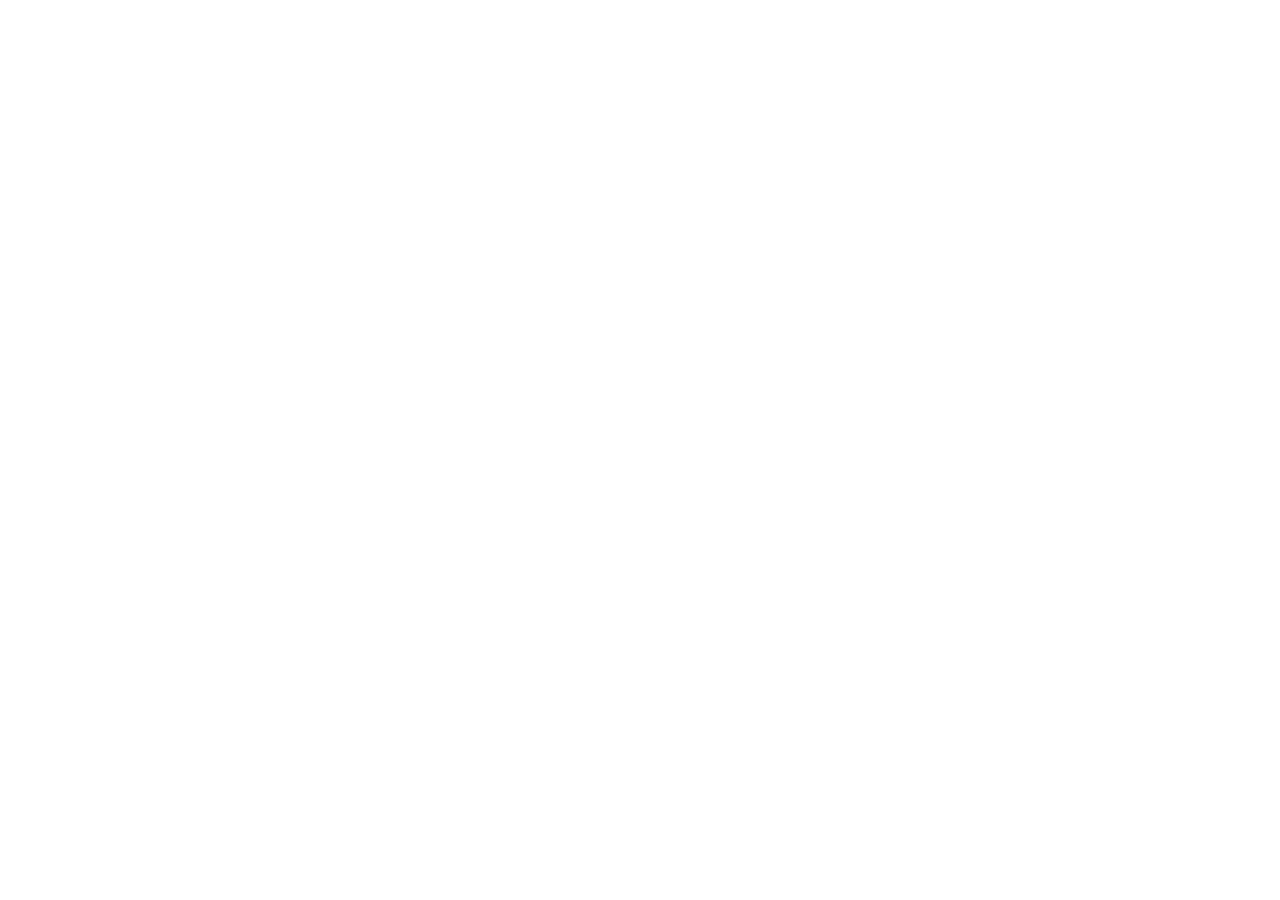
==== index.html @ fb1599a6 "project structure" ====
<!DOCTYPE html>
<html lang="en">
<head>
    <meta charset="UTF-8" />
    <meta name="viewport" content="width=device-width, initial-scale=1.0" />
    <link rel="stylesheet" href="style.css">
    <title>Movie Watchlist</title>
</head>
<body>
    <script src="index.js"></script>
</body>
</html>
---- style.css ----
*{
    box-sizing: border-box;
}
html,body{
    padding: 0;
    margin: 0;
}
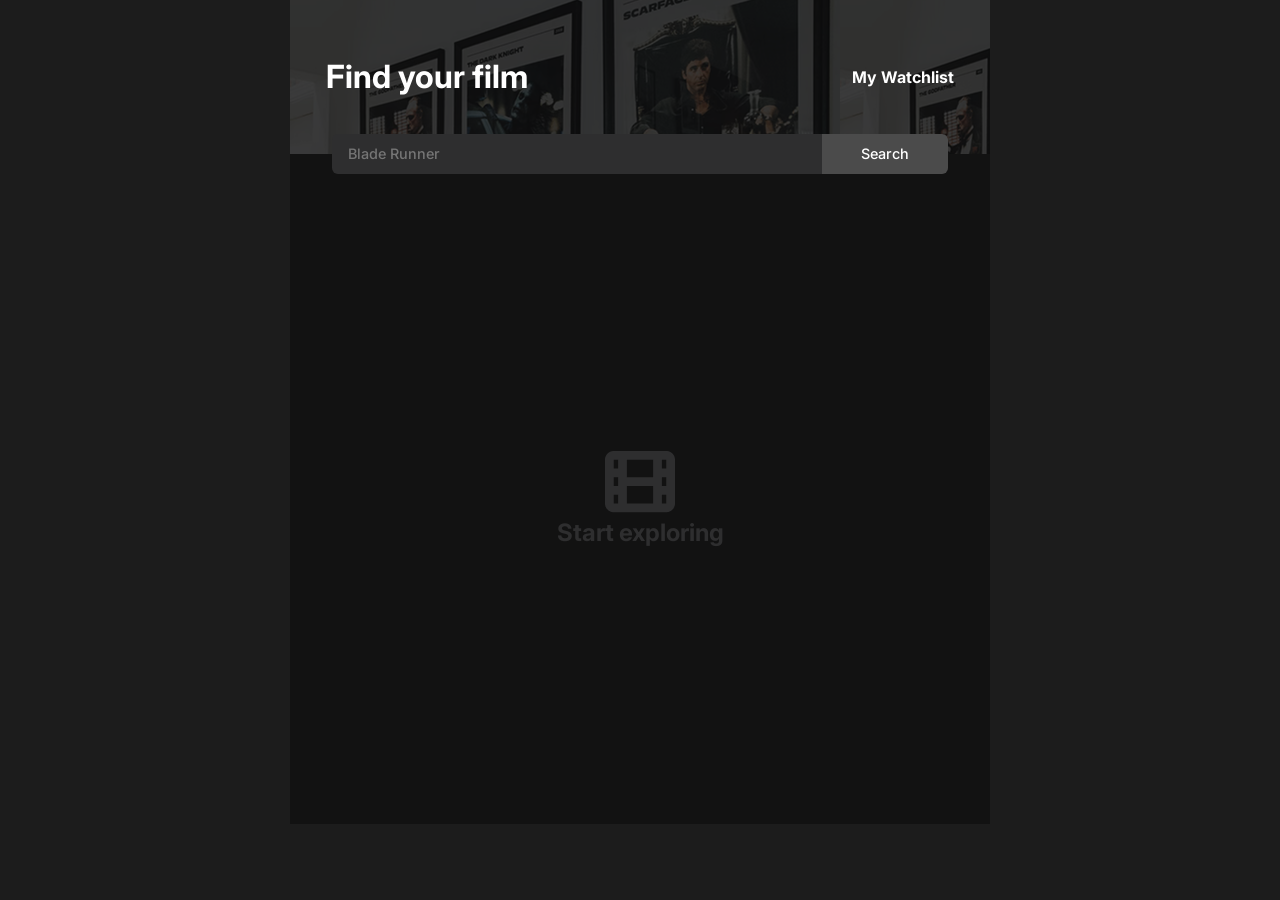
==== commit a43d2562: "header , search  styling" ====
--- a/index.html
+++ b/index.html
@@ -4,9 +4,27 @@
     <meta charset="UTF-8" />
     <meta name="viewport" content="width=device-width, initial-scale=1.0" />
     <link rel="stylesheet" href="style.css">
+    <link rel="preconnect" href="https://fonts.googleapis.com">
+    <link rel="preconnect" href="https://fonts.gstatic.com" crossorigin>
+    <link href="https://fonts.googleapis.com/css2?family=Inter:ital,opsz,wght@0,14..32,100..900;1,14..32,100..900&display=swap" rel="stylesheet">
     <title>Movie Watchlist</title>
 </head>
 <body>
+    <header>
+        <h1>Find your film</h1>
+        <a href="watchlist.html">My Watchlist</a>
+    </header>
+    <main>
+        <div class="search-container">
+            <input type="text" placeholder="Blade Runner" name="search" id="search">
+            <button id="search-btn">Search</button>
+        </div>
+        <div class="film-list">
+            <img src="images/movie-ico.png" alt="">
+            <h2>Start exploring</h2>
+        </div>
+
+    </main>
     <script src="index.js"></script>
 </body>
 </html>
--- a/style.css
+++ b/style.css
@@ -1,8 +1,85 @@
 *{
     box-sizing: border-box;
+    font-family: "Inter", sans-serif;
+
 }
 html,body{
     padding: 0;
-    margin: 0;
+    margin: auto;
+    width: 700px;
+    background-color: #1c1c1c;
+    color: white;
 }
+header{
+    background: url('images/header.png');
+    display: flex;
+    align-items: center;
+    justify-content: space-between;
+    padding: 2.25rem;
+}
+a{
+    text-decoration: none;
+    color: white;
+    font-weight: bold;
+}
+a:hover{
+    border-bottom: 1.5px solid white;
+}
+main{
+    background-color: #121212;
+    display: flex;
+    flex-direction: column;
+    align-items: center;
+    justify-content: center;
+}
+#search{
+    background-color: #2e2e2f;
+    border: none;
+    color: #A5A5A5;
+    width: 70%;
+    height: 40px;
+    font-size: 0.9rem;
+    font-weight: 500;
+    padding: 1rem;
+    border-top-left-radius: 6px;
+    border-bottom-left-radius: 6px;
+}
+#search:focus{
+    outline: none;
+}
+.search-container
+{
+    display: flex;
+    align-items: center;
+    justify-content: center;
+    width: 100%;
+    position: relative;
+    bottom: 20px;
+}
+#search-btn{
+    height: 40px;
+    background-color: #4B4B4B;
+    color: white;
+    border: none;
+    border-top-right-radius: 6px;
+    border-bottom-right-radius: 6px;
+    width: 18%;
+    font-weight: 500;
+    font-size: 0.9rem;
+    cursor: pointer;
+}
+#search-btn:hover{
+    background-color: #5a5a5a;
+}
+.film-list{
+    display: flex;
+    align-items: center;
+    justify-content: center;
+    flex-direction: column;
+    height: 70vh;
+}
+.film-list h2 {
+    margin-top: 5px;
+    color: #2E2E2F;
 
+}
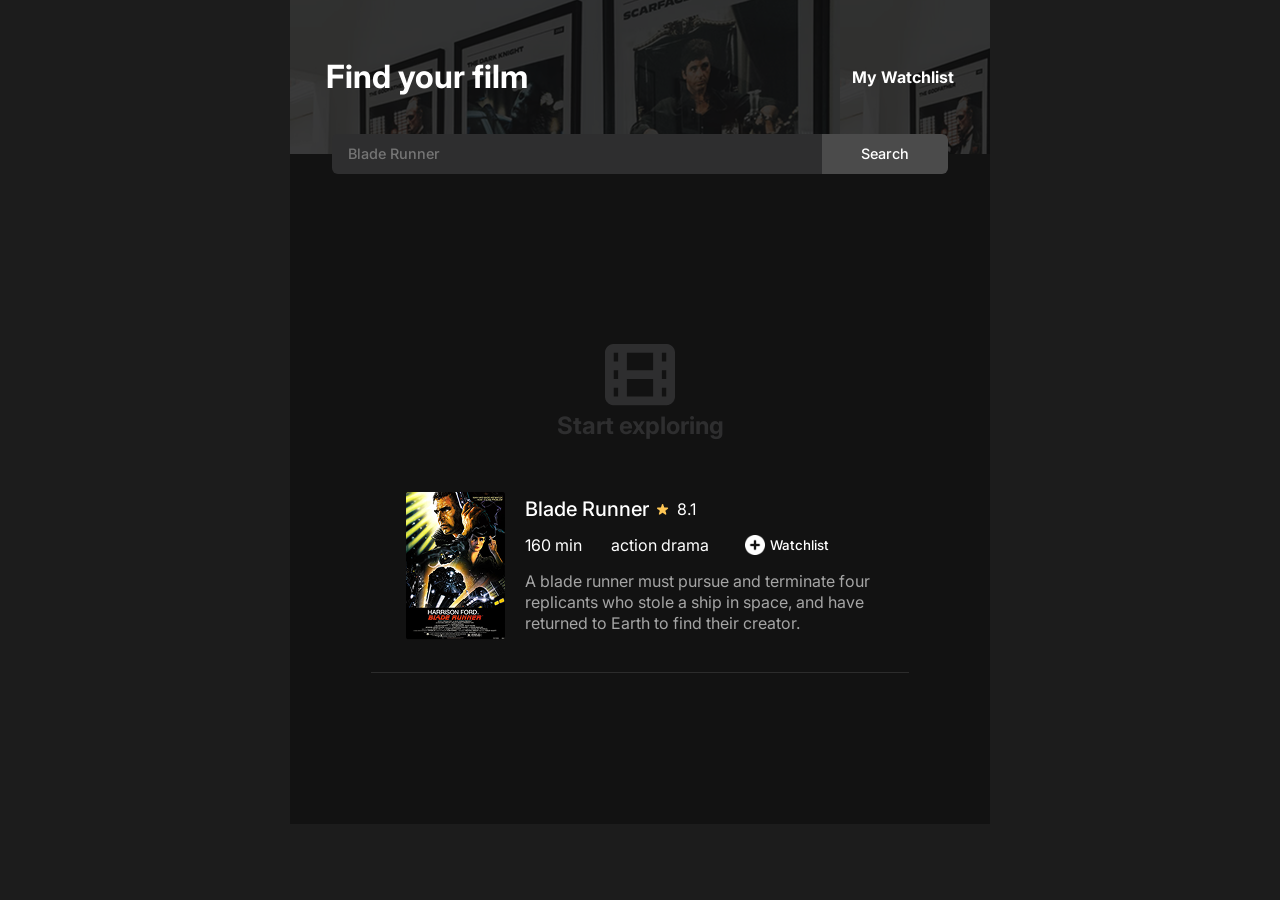
==== commit caaf8fb5: "single film structure and styling" ====
--- a/index.html
+++ b/index.html
@@ -1,14 +1,18 @@
 <!DOCTYPE html>
 <html lang="en">
+
 <head>
     <meta charset="UTF-8" />
     <meta name="viewport" content="width=device-width, initial-scale=1.0" />
     <link rel="stylesheet" href="style.css">
     <link rel="preconnect" href="https://fonts.googleapis.com">
     <link rel="preconnect" href="https://fonts.gstatic.com" crossorigin>
-    <link href="https://fonts.googleapis.com/css2?family=Inter:ital,opsz,wght@0,14..32,100..900;1,14..32,100..900&display=swap" rel="stylesheet">
+    <link
+        href="https://fonts.googleapis.com/css2?family=Inter:ital,opsz,wght@0,14..32,100..900;1,14..32,100..900&display=swap"
+        rel="stylesheet">
     <title>Movie Watchlist</title>
 </head>
+
 <body>
     <header>
         <h1>Find your film</h1>
@@ -20,11 +24,34 @@
             <button id="search-btn">Search</button>
         </div>
         <div class="film-list">
+
             <img src="images/movie-ico.png" alt="">
             <h2>Start exploring</h2>
+            <div class="film">
+                <img src="images/poster.png" alt="">
+                <div class="film-info">
+
+                    <div class="film-title">
+                        <h3>Blade Runner</h3>
+                        <img src="images/rate-ico.png" alt="">
+                        8.1
+                    </div>
+                    <div class="film-details">
+                        <p>160 min</p>
+                        <p>action drama</p>
+                        <button><img class="add-icon" src="images/add.png" alt=""> <p>Watchlist</p></button>
+                    </div>
+
+                    <p class="film-desc">A blade runner must pursue and terminate four replicants who stole a ship in space, and have returned to Earth to find their creator.</p>
+
+                </div>
+
+            </div>
+
         </div>
 
     </main>
     <script src="index.js"></script>
 </body>
+
 </html>
--- a/style.css
+++ b/style.css
@@ -1,38 +1,45 @@
-*{
+* {
     box-sizing: border-box;
     font-family: "Inter", sans-serif;
 
 }
-html,body{
+
+html,
+body {
     padding: 0;
     margin: auto;
     width: 700px;
     background-color: #1c1c1c;
     color: white;
 }
-header{
+
+header {
     background: url('images/header.png');
     display: flex;
     align-items: center;
     justify-content: space-between;
     padding: 2.25rem;
 }
-a{
+
+a {
     text-decoration: none;
     color: white;
     font-weight: bold;
 }
-a:hover{
+
+a:hover {
     border-bottom: 1.5px solid white;
 }
-main{
+
+main {
     background-color: #121212;
     display: flex;
     flex-direction: column;
     align-items: center;
     justify-content: center;
 }
-#search{
+
+#search {
     background-color: #2e2e2f;
     border: none;
     color: #A5A5A5;
@@ -44,11 +51,12 @@
     border-top-left-radius: 6px;
     border-bottom-left-radius: 6px;
 }
-#search:focus{
+
+#search:focus {
     outline: none;
 }
-.search-container
-{
+
+.search-container {
     display: flex;
     align-items: center;
     justify-content: center;
@@ -56,7 +64,8 @@
     position: relative;
     bottom: 20px;
 }
-#search-btn{
+
+#search-btn {
     height: 40px;
     background-color: #4B4B4B;
     color: white;
@@ -68,18 +77,78 @@
     font-size: 0.9rem;
     cursor: pointer;
 }
-#search-btn:hover{
+
+#search-btn:hover {
     background-color: #5a5a5a;
 }
-.film-list{
+
+.film-list {
     display: flex;
     align-items: center;
     justify-content: center;
     flex-direction: column;
     height: 70vh;
 }
+
 .film-list h2 {
     margin-top: 5px;
     color: #2E2E2F;
 
+}
+
+.film {
+    display: flex;
+    justify-content: center;
+    padding: 2rem 4rem;
+    border-bottom: 1px solid #2C2C2C;
+    width: 90%;
+    
+}
+
+.film-info {
+    margin-left: 20px;
+    display: flex;
+    flex-direction: column;
+    justify-content: center;
+
+
+}
+
+.film-title {
+    display: flex;
+    align-items: center;
+    gap: 0.5rem;
+    height: 20px;
+}
+
+.film-title h3 {
+    font-size: 1.25rem;
+    font-weight: 500;
+    
+}
+
+.film-details {
+    display: flex;
+    gap: 1.85rem;
+}
+.film-details button {
+    background-color: transparent;
+    display: flex;
+    color: white;
+    border: none;
+    font-weight: 500;
+    align-items: center;
+    gap: 0.35rem;
+    cursor: pointer;
+}
+.add-icon {
+    width: 20px;
+    height: 20px;
+    
+}
+.film-desc{
+    margin: 0;
+    color: #A5A5A5;
+    width: 350px;
+    line-height: 1.3;
 }
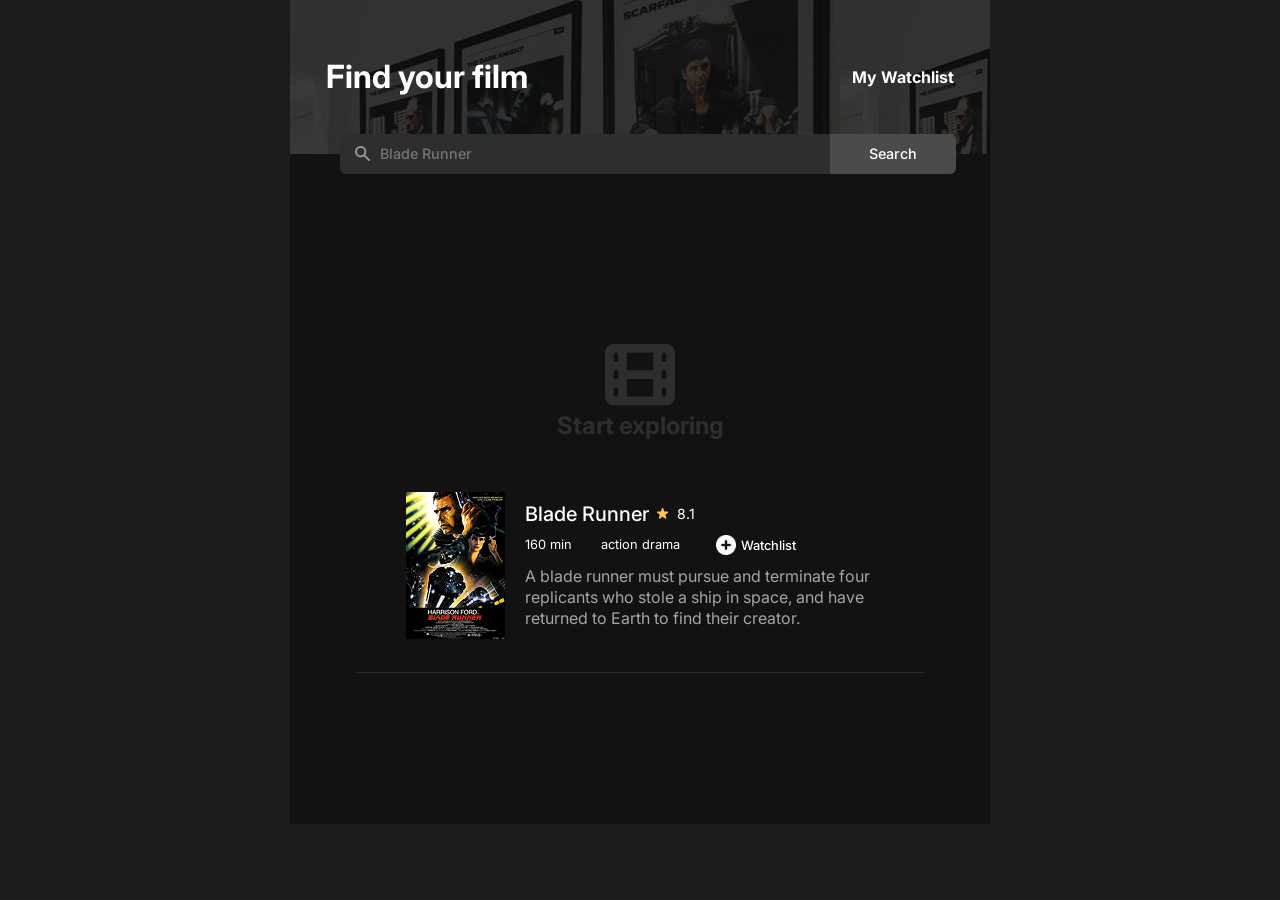
==== commit 848c69a3: "add icon to search field" ====
--- a/index.html
+++ b/index.html
@@ -20,6 +20,7 @@
     </header>
     <main>
         <div class="search-container">
+            <img class="search-icon" src="images/search.png" alt="">
             <input type="text" placeholder="Blade Runner" name="search" id="search">
             <button id="search-btn">Search</button>
         </div>
@@ -28,7 +29,7 @@
             <img src="images/movie-ico.png" alt="">
             <h2>Start exploring</h2>
             <div class="film">
-                <img src="images/poster.png" alt="">
+                <img class="poster-img" src="images/poster.png" alt="">
                 <div class="film-info">
 
                     <div class="film-title">
@@ -39,10 +40,13 @@
                     <div class="film-details">
                         <p>160 min</p>
                         <p>action drama</p>
-                        <button><img class="add-icon" src="images/add.png" alt=""> <p>Watchlist</p></button>
+                        <button><img class="add-icon" src="images/add.png" alt="">
+                            <p>Watchlist</p>
+                        </button>
                     </div>
 
-                    <p class="film-desc">A blade runner must pursue and terminate four replicants who stole a ship in space, and have returned to Earth to find their creator.</p>
+                    <p class="film-desc">A blade runner must pursue and terminate four replicants who stole a ship in
+                        space, and have returned to Earth to find their creator.</p>
 
                 </div>
 
--- a/style.css
+++ b/style.css
@@ -48,10 +48,18 @@
     font-size: 0.9rem;
     font-weight: 500;
     padding: 1rem;
+    padding-inline: 2.5rem;
     border-top-left-radius: 6px;
     border-bottom-left-radius: 6px;
+
 }
-
+.search-icon{
+    width: 15px;
+    height: 15px;
+    opacity: 0.5;
+    position: relative;
+    left: 30px;
+}
 #search:focus {
     outline: none;
 }
@@ -87,6 +95,7 @@
     align-items: center;
     justify-content: center;
     flex-direction: column;
+    width: 90%;
     height: 70vh;
 }
 
@@ -99,11 +108,13 @@
 .film {
     display: flex;
     justify-content: center;
+    align-items: center;
     padding: 2rem 4rem;
     border-bottom: 1px solid #2C2C2C;
     width: 90%;
-    
+
 }
+
 
 .film-info {
     margin-left: 20px;
@@ -119,18 +130,23 @@
     align-items: center;
     gap: 0.5rem;
     height: 20px;
+    font-size: 14px;
 }
 
 .film-title h3 {
     font-size: 1.25rem;
     font-weight: 500;
-    
+
 }
 
 .film-details {
     display: flex;
     gap: 1.85rem;
 }
+.film-details p {
+    font-size: 0.80rem;
+}
+
 .film-details button {
     background-color: transparent;
     display: flex;
@@ -141,12 +157,14 @@
     gap: 0.35rem;
     cursor: pointer;
 }
+
 .add-icon {
     width: 20px;
     height: 20px;
-    
+
 }
-.film-desc{
+
+.film-desc {
     margin: 0;
     color: #A5A5A5;
     width: 350px;
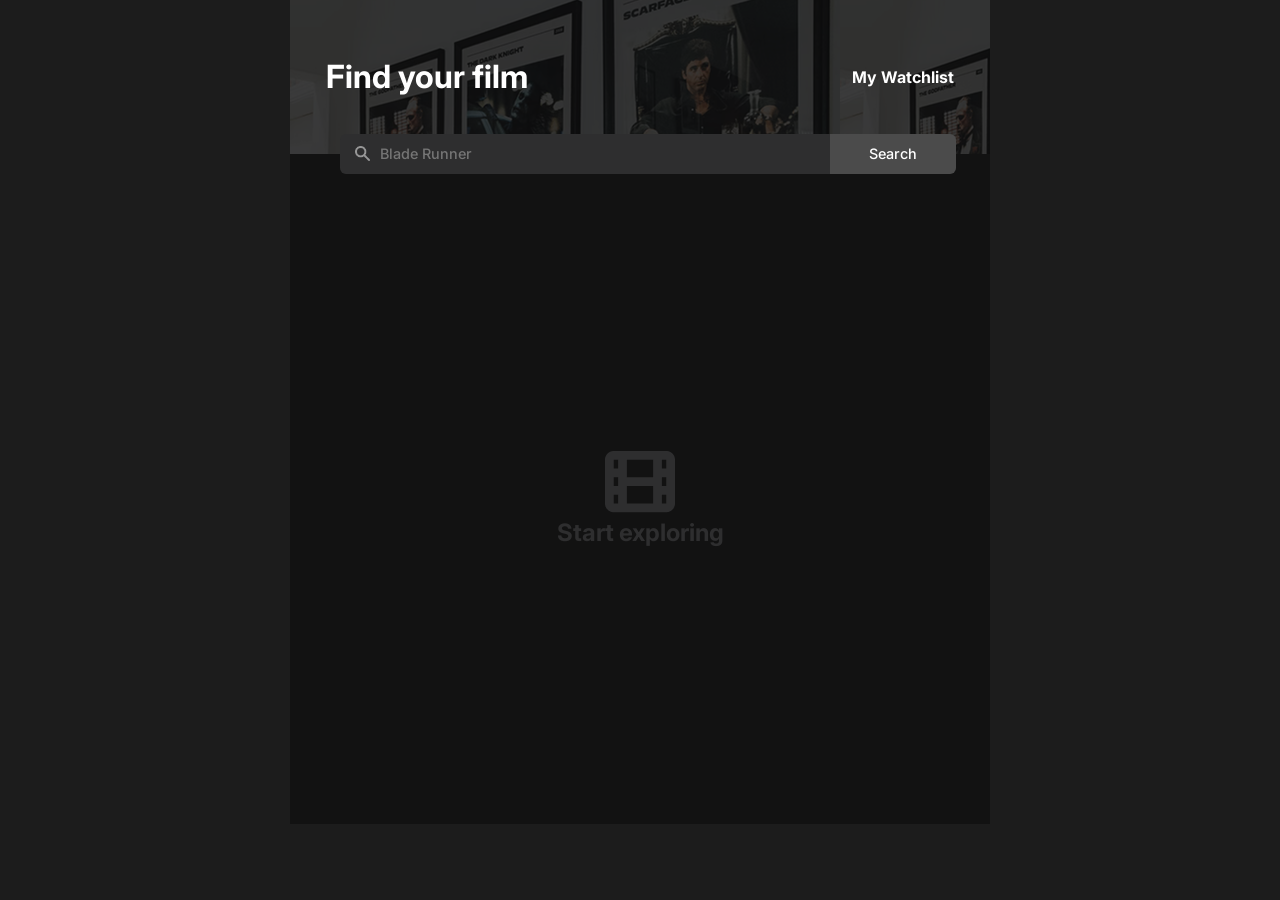
==== commit af84ac2d: "build fetch search results function" ====
--- a/index.html
+++ b/index.html
@@ -24,33 +24,10 @@
             <input type="text" placeholder="Blade Runner" name="search" id="search">
             <button id="search-btn">Search</button>
         </div>
-        <div class="film-list">
-
+        <div class="film-list" id="film-list">
             <img src="images/movie-ico.png" alt="">
             <h2>Start exploring</h2>
-            <div class="film">
-                <img class="poster-img" src="images/poster.png" alt="">
-                <div class="film-info">
-
-                    <div class="film-title">
-                        <h3>Blade Runner</h3>
-                        <img src="images/rate-ico.png" alt="">
-                        8.1
-                    </div>
-                    <div class="film-details">
-                        <p>160 min</p>
-                        <p>action drama</p>
-                        <button><img class="add-icon" src="images/add.png" alt="">
-                            <p>Watchlist</p>
-                        </button>
-                    </div>
-
-                    <p class="film-desc">A blade runner must pursue and terminate four replicants who stole a ship in
-                        space, and have returned to Earth to find their creator.</p>
-
-                </div>
-
-            </div>
+            
 
         </div>
 
